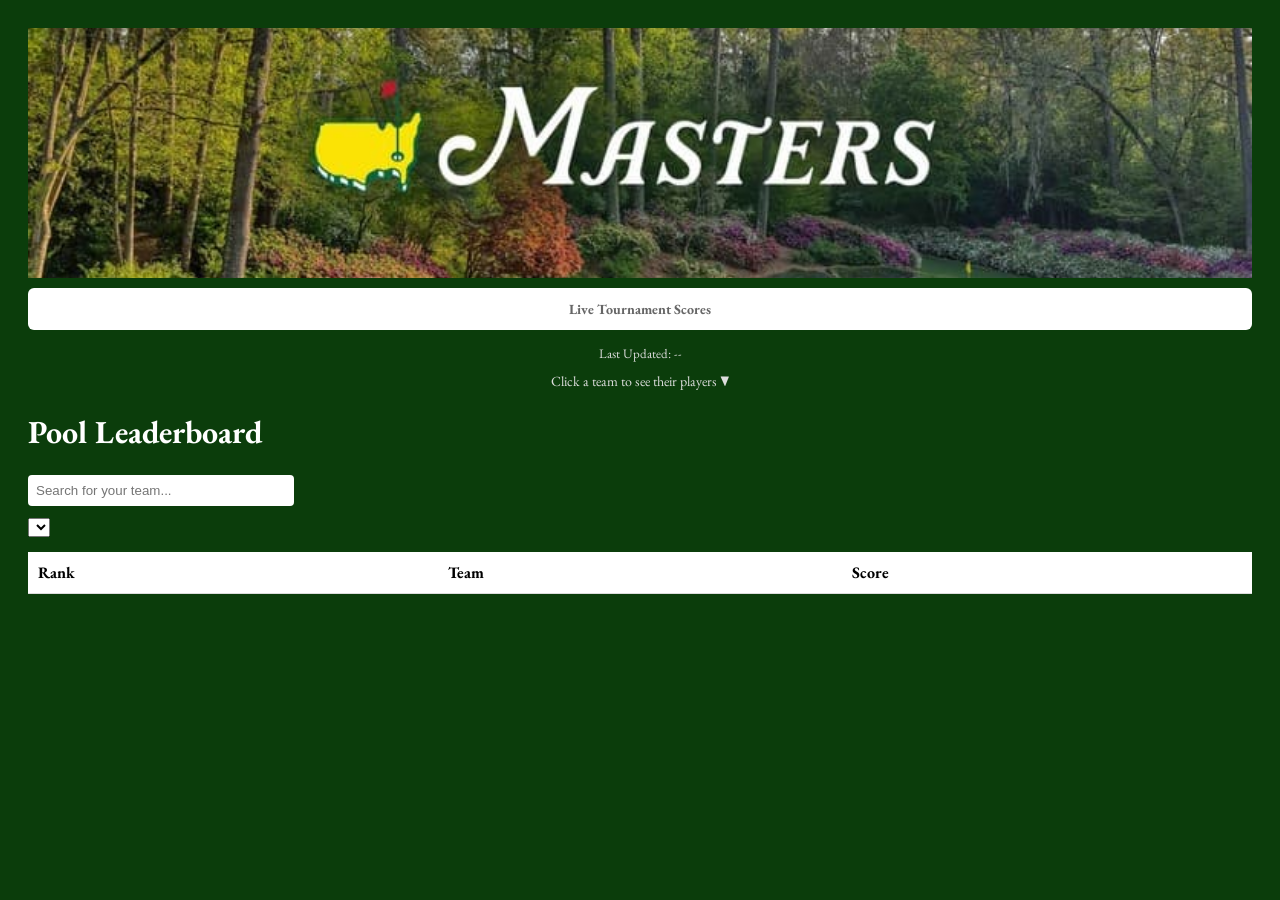
==== index.html @ a0fcf2af "Index file updates" ====
<!DOCTYPE html>
<html>

<head>
<title>Masters Pool Leaderboard</title>

<link rel="stylesheet" href="styles.css">

<link rel="preconnect" href="https://fonts.googleapis.com">
<link rel="preconnect" href="https://fonts.gstatic.com" crossorigin>
<link href="https://fonts.googleapis.com/css2?family=EB+Garamond:ital,wght@0,400..800;1,400..800&display=swap" rel="stylesheet">

</head>

<body>

<div id="header">

<div class="hero-image"></div>

</div>

<div id="tournamentInfo">

<div id="tournamentStatus">
Live Tournament Scores
</div>

</div>

<div id="updateInfo">

<span id="lastUpdated">Last Updated: --</span>

<span class="refreshSpinner"
id ="refreshSpinner">⏳ Updating...</span>

</div>

<div id="expandNote">
Click a team to see their players ▼
</div>

<h1>Pool Leaderboard</h1>

<h2 id="poolTitle"></h2>

<div style="margin-bottom:10px;">
<input 
class="teamSearch"
id="teamSearch"
type="text"
placeholder="Search for your team..."
onkeyup="filterTeams()"
>
</div>

<div style="margin-bottom:15px;">
<select id="poolSelector" onchange="changePool()">
</select>
</div>

<table id="leaderboard">
<thead>
<tr>
<th>Rank</th>
<th>Team</th>
<th>Score</th>
</tr>
</thead>
<tbody></tbody>
</table>

<script>
const API_KEY = "eyJhbGciOiJIUzI1NiIsInR5cCI6IkpXVCJ9.eyJpc3MiOiJzdXBhYmFzZSIsInJlZiI6InB1ZmRjZnNnZGFianRueGZ4dWF0Iiwicm9sZSI6ImFub24iLCJpYXQiOjE3NzM0NjA0MDIsImV4cCI6MjA4OTAzNjQwMn0.p8BiiUN6uHOcVQVDEOEAgc-B4ZsyLQtDqsIZ-tnu63c"

const RESULTS_ENDPOINT =
"https://pufdcfsgdabjtnxfxuat.supabase.co/rest/v1/pool_results?select=*"

let results = []

function normalizeName(name){
return name
.normalize("NFD")
.replace(/[\u0300-\u036f]/g,"")
.toLowerCase()
.trim()
}

function titleCase(name){
return name.replace(/\b\w/g,c=>c.toUpperCase())
}

async function loadHistory(){

const res = await fetch(RESULTS_ENDPOINT,{
headers:{
apikey:API_KEY,
Authorization:`Bearer ${API_KEY}`
}
})

results = await res.json()

console.log("History results:", results)

populateDropdown()

if(results.length){
loadPool(results[0].id)
}

}

results = await res.json()

// sort newest tournaments first
results.sort((a,b)=>
new Date(b.created_at) - new Date(a.created_at)
)

populateDropdown()

if(results.length){

loadPool(results[0].id)

}else{

document.getElementById("poolTitle").innerText =
"No historical results available"

}

}

function populateDropdown(){

const selector = document.getElementById("poolSelector")

selector.innerHTML=""

// group results by year
const years = {}

results.forEach(r=>{
if(!years[r.year]){
years[r.year] = []
}
years[r.year].push(r)
})

// newest year first
Object.keys(years)
.sort((a,b)=>b-a)
.forEach(year=>{

const group = document.createElement("optgroup")
group.label = year

years[year]
.sort((a,b)=>a.tournament_name.localeCompare(b.tournament_name))
.forEach(r=>{

const option = document.createElement("option")

option.value = r.id

option.textContent =
`${r.tournament_name} — ${r.pool_name}`

group.appendChild(option)

})

selector.appendChild(group)

})

}

function changePool(){

const id = document.getElementById("poolSelector").value

loadPool(id)

}

function loadPool(id){

const row = results.find(r => r.id == id)

document.getElementById("poolTitle").innerText =
`${row.year} ${row.tournament_name} — ${row.pool_name}`

document.title =
`${row.year} ${row.tournament_name} — ${row.pool_name}`

let leaderboard = row.leaderboard

// handle JSONB string response
if(typeof leaderboard === "string"){
leaderboard = JSON.parse(leaderboard)
}

renderLeaderboard(leaderboard)

}

function renderLeaderboard(teams){

const tbody = document.querySelector("#leaderboard tbody")
tbody.innerHTML=""

teams.forEach((team,i)=>{

const row=document.createElement("tr")

let medal=""

if(i===0) medal="🥇 "
if(i===1) medal="🥈 "
if(i===2) medal="🥉 "

row.innerHTML=`
<td>${i+1}</td>

<td style="cursor:pointer;font-weight:${i<3?'bold':'normal'}">

<span class="arrow">▶</span>
${medal}${team.name}

</td>

<td>${team.total}</td>
`

tbody.appendChild(row)

const detailRow=document.createElement("tr")

detailRow.style.display="none"

const playerHtml = team.players.map(p=>{

const counting =
team.best4.some(b =>
normalizeName(b.name) === normalizeName(p.name)
)

return `
<div style="display:flex;justify-content:space-between">

<span>
${counting ? "✔" : "✖"} ${titleCase(p.name)}
</span>

<span ${counting?'style="font-weight:bold"':''}>
${p.score}
</span>

</div>
`

}).join("")

detailRow.innerHTML=`
<td colspan="3" style="background:#f3f3f3">
${playerHtml}
</td>
`

tbody.appendChild(detailRow)

row.onclick=()=>{

const expanded =
detailRow.style.display === "table-row"

detailRow.style.display =
expanded ? "none" : "table-row"

const arrow = row.querySelector(".arrow")

arrow.textContent =
expanded ? "▶" : "▼"

}

})

}

function filterTeams(){

const input =
document.getElementById("teamSearch")
.value
.toLowerCase()

const rows =
document.querySelectorAll("#leaderboard tbody tr")

for(let i=0;i<rows.length;i+=2){

const teamRow = rows[i]
const detailRow = rows[i+1]

const text =
teamRow.innerText.toLowerCase()

const match = text.includes(input)

teamRow.style.display =
match ? "" : "none"

detailRow.style.display = "none"

}

}

loadHistory()

</script>

</body>

</html>
---- styles.css ----
:root{

/* Primary tournament colors */
--primary-color:#0b3d0b;
--secondary-color:#083608;
--accent-color:#FFD700;

/* Text colors */
--text-light:#ffffff;
--text-dark:#000000;

/* Hero image */
--hero-image:url("masters_banner.jpg");

}

body{
font-family:"EB Garamond", serif;
background:var(--primary-color);
color:var(--text-light);
padding:20px;
}

table{
width:100%;
border-collapse:collapse;
background:white;
color:black;
}

thead{
  text-align: left;
}

th,td{
padding:10px;
border-bottom:1px solid #ddd;
}

#header{
text-align:center;
margin-bottom:10px;
}

#header img{
max-width:200px;
width:100%;
height:auto;
display:block;
margin:auto;
}

#navbar{
display:flex;
gap:20px;
background:var(--secondary-color);
padding:12px;
margin-bottom:20px;
}

#navbar a{
color:var(--accent-color);
text-decoration:none;
font-weight:bold;
font-size:16px;
}

#navbar a:hover{
text-decoration:underline;
color:#fff3a0;
}

#tournamentInfo{
background:white;
color:black;
padding:12px;
border-radius:6px;
margin-bottom:15px;
text-align:center;
font-weight:bold;
}

.cutline{
color:white;
font-size:18px;
margin-bottom:10px;
font-weight:bold

}

#tournamentStatus{
font-size:14px;
color:#666;
}

#expandNote{
text-align:center;
margin-bottom:10px;
font-size:14px;
color:#ddd;
}

.arrow{
margin-right:8px;
color:#0b3d0b;
font-weight:bold;
}

#leaderboard tbody tr:hover{
background:#f4f4f4;
cursor:pointer;
}

#updateInfo{
text-align:center;
font-size:13px;
margin-bottom:10px;
color:#ddd;
}

.refreshSpinner{
margin-left:10px;
color:var(--accent-color);
font-weight:bold;
display:none;
}

.team{
background:white;
color:black;
padding:10px;
margin-bottom:10px;
border-radius:5px;
}

.team h3{
margin:0;
cursor:pointer;
}

.teamSearch{
padding:8px;
width:250px;
border-radius:4px;
border:none;
}

.players{
display:none;
margin-top:10px;
}

.selected{
background:var(--accent-color);
}

button{
padding:8px;
margin:3px;
}

.player{
display:block;
margin:2px;
}

.tiebreaker{
font-size:11px;
color:#777;
}

.instructions{
background:white;
color:black;
padding:15px;
border-radius:6px;
margin-bottom:20px;
}

.lockCountdown{
text-align:center;
margin-bottom:15px;
font-weight:bold;
color:var(--accent-color);
}

.message{
margin-top:20px;
font-weight:bold;
}

/* The hero image */
.hero-image{

background-image:var(--hero-image);

height:250px;
width:100%;

background-position:center;
background-repeat:no-repeat;
background-size:cover;
position:relative;

}


.oddsAccordion{
background:white;
color:black;
padding:12px;
border-radius:6px;
margin-top:15px;
}

.oddsAccordion summary{
cursor:pointer;
font-weight:bold;
color:#0b3d0b;
}

.oddsAccordion summary:hover{
color:#083608;
}

.favorite,.mid,.longshot{
  display: flex;
  flex-wrap: wrap;
}

.leaderboardKey{
background:white;
color:black;
padding:12px;
border-radius:6px;
margin-bottom:15px;
max-width:520px;
}

.leaderboardKey summary{
cursor:pointer;
font-weight:bold;
color:#0b3d0b;
font-size:16px;
}

.leaderboardKey summary:hover{
color:#083608;
}

.keyRow{
display:flex;
align-items:center;
margin-top:6px;
font-size:14px;
}

.keyIcon{
width:28px;
font-weight:bold;
}

body.valspar{

--primary-color:#004f7c;
--secondary-color:#00395a;
--accent-color:#00a3e0;

--hero-image:url("valspar_banner.png");

}

body.masters{

--primary-color:#0b3d0b;
--secondary-color:#083608;
--accent-color:#FFD700;

--hero-image:url("masters_banner.jpg");

}

body.pga{

--primary-color:#004f7c;
--secondary-color:#00395a;
--accent-color:#00a3e0;

--hero-image:url("pga_banner.jpg");

}
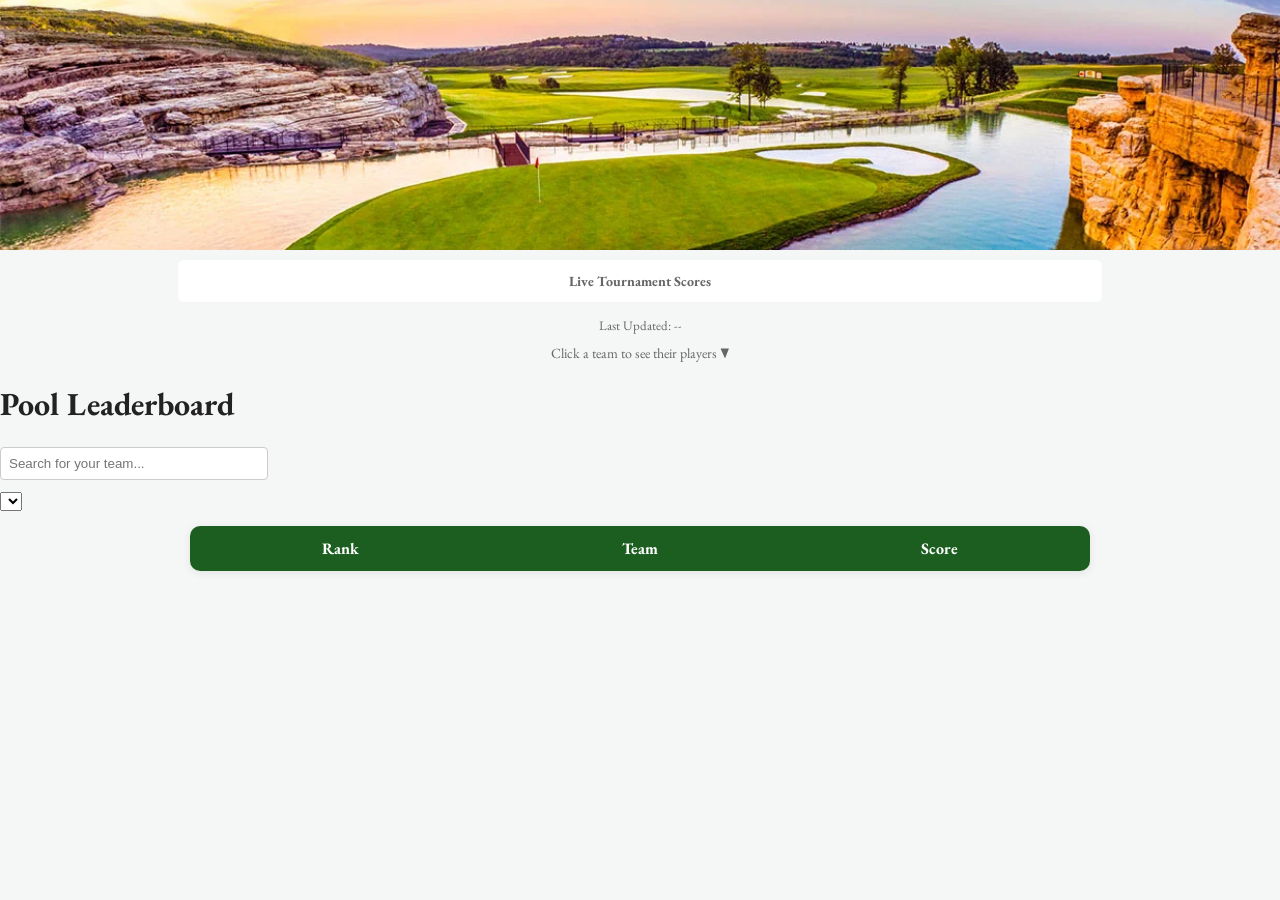
==== commit 42ac0591: "Created themes and a new pga generic theme" ====
--- a/index.html
+++ b/index.html
@@ -2,7 +2,7 @@
 <html>
 
 <head>
-<title>Masters Pool Leaderboard</title>
+<title>History Pool Leaderboard</title>
 
 <link rel="stylesheet" href="styles.css">
 
@@ -80,11 +80,15 @@
 let results = []
 
 function normalizeName(name){
+
+if(!name) return ""
+
 return name
 .normalize("NFD")
 .replace(/[\u0300-\u036f]/g,"")
 .toLowerCase()
 .trim()
+
 }
 
 function titleCase(name){
@@ -110,9 +114,6 @@
 loadPool(results[0].id)
 }
 
-}
-
-results = await res.json()
 
 // sort newest tournaments first
 results.sort((a,b)=>
@@ -246,7 +247,7 @@
 
 const counting =
 team.best4.some(b =>
-normalizeName(b.name) === normalizeName(p.name)
+  normalizeName(b) === normalizeName(p.name)
 )
 
 return `
@@ -256,7 +257,7 @@
 ${counting ? "✔" : "✖"} ${titleCase(p.name)}
 </span>
 
-<span ${counting?'style="font-weight:bold"':''}>
+<span ${counting ? 'style="font-weight:bold"' : ''}>
 ${p.score}
 </span>
 
--- a/styles.css
+++ b/styles.css
@@ -1,41 +1,42 @@
 :root{
 
-/* Primary tournament colors */
---primary-color:#0b3d0b;
---secondary-color:#083608;
---accent-color:#FFD700;
-
-/* Text colors */
+/* ---------- Called Theme ---------- */
+
+--primary-color:#1b5e20;
+--secondary-color:#0f3d13;
+--accent-color:#2e7d32;
+--hero-image:url("pga_banner.png");
+}
+
+/* ---------- DEFAULT PGA THEME ---------- 
+
+--primary-color:#1b5e20;
+--secondary-color:#0f3d13;
+--accent-color:#2e7d32;
+
 --text-light:#ffffff;
 --text-dark:#000000;
 
-/* Hero image */
---hero-image:url("masters_banner.jpg");
-
-}
-
-body{
-font-family:"EB Garamond", serif;
-background:var(--primary-color);
-color:var(--text-light);
-padding:20px;
-}
-
-table{
-width:100%;
-border-collapse:collapse;
-background:white;
-color:black;
-}
-
-thead{
-  text-align: left;
-}
-
-th,td{
-padding:10px;
-border-bottom:1px solid #ddd;
-}
+--hero-image:url("pga_banner.png"); */
+
+/* ---------- GLOBAL ---------- */
+
+body {
+  margin: 0;
+  font-family: 'EB Garamond', serif;
+  background: #f5f7f6;
+  color: #222;
+}
+
+/* container feel */
+#tournamentInfo,
+#updateInfo,
+#expandNote {
+  max-width: 900px;
+  margin: auto;
+}
+
+/* ---------- HEADER ---------- */
 
 #header{
 text-align:center;
@@ -50,9 +51,23 @@
 margin:auto;
 }
 
+/* ---------- HERO ---------- */
+
+.hero-image{
+background-image:var(--hero-image);
+height:250px;
+width:100%;
+background-position:center;
+background-repeat:no-repeat;
+background-size:cover;
+}
+
+/* ---------- NAVBAR ---------- */
+
 #navbar{
 display:flex;
 gap:20px;
+justify-content:center;
 background:var(--secondary-color);
 padding:12px;
 margin-bottom:20px;
@@ -67,8 +82,10 @@
 
 #navbar a:hover{
 text-decoration:underline;
-color:#fff3a0;
-}
+color:#ffffff;
+}
+
+/* ---------- INFO ---------- */
 
 #tournamentInfo{
 background:white;
@@ -80,14 +97,6 @@
 font-weight:bold;
 }
 
-.cutline{
-color:white;
-font-size:18px;
-margin-bottom:10px;
-font-weight:bold
-
-}
-
 #tournamentStatus{
 font-size:14px;
 color:#666;
@@ -97,25 +106,73 @@
 text-align:center;
 margin-bottom:10px;
 font-size:14px;
-color:#ddd;
-}
-
-.arrow{
-margin-right:8px;
-color:#0b3d0b;
-font-weight:bold;
-}
-
-#leaderboard tbody tr:hover{
-background:#f4f4f4;
-cursor:pointer;
-}
+color:#666;
+}
+
+/* ---------- LEADERBOARD ---------- */
+
+table {
+  width: 90%;
+  max-width: 900px;
+  margin: auto;
+  border-collapse: collapse;
+  background: white;
+  border-radius: 10px;
+  overflow: hidden;
+  box-shadow: 0 2px 8px rgba(0,0,0,0.08);
+}
+
+thead {
+  background: var(--primary-color);
+  color: white;
+}
+
+th, td {
+  padding: 12px;
+  text-align: center;
+}
+
+tbody tr:nth-child(even) {
+  background: #f3f3f3;
+}
+
+tbody tr:hover {
+  background: #e8f5e9;
+  cursor:pointer;
+}
+
+/* ---------- TOP 3 ---------- */
+
+tbody tr:nth-child(1) {
+  background: #fff8e1;
+  font-weight: bold;
+}
+
+tbody tr:nth-child(2) {
+  background: #f1f1f1;
+}
+
+tbody tr:nth-child(3) {
+  background: #f5efe6;
+}
+
+/* ---------- CUTLINE ---------- */
+
+.cutline{
+color:var(--primary-color);
+font-size:18px;
+margin-bottom:10px;
+font-weight:bold;
+text-align:center;
+}
+
+/* ---------- STATUS ---------- */
 
 #updateInfo{
 text-align:center;
 font-size:13px;
 margin-bottom:10px;
-color:#ddd;
+color:#666;
 }
 
 .refreshSpinner{
@@ -124,6 +181,8 @@
 font-weight:bold;
 display:none;
 }
+
+/* ---------- TEAMS ---------- */
 
 .team{
 background:white;
@@ -138,31 +197,38 @@
 cursor:pointer;
 }
 
+.players{
+display:none;
+margin-top:10px;
+}
+
+/* ---------- BUTTONS ---------- */
+
+button{
+padding:8px;
+margin:3px;
+}
+
+.player{
+display:block;
+margin:2px;
+}
+
+.selected{
+background:var(--accent-color);
+color:white;
+}
+
+/* ---------- SEARCH ---------- */
+
 .teamSearch{
 padding:8px;
 width:250px;
 border-radius:4px;
-border:none;
-}
-
-.players{
-display:none;
-margin-top:10px;
-}
-
-.selected{
-background:var(--accent-color);
-}
-
-button{
-padding:8px;
-margin:3px;
-}
-
-.player{
-display:block;
-margin:2px;
-}
+border:1px solid #ccc;
+}
+
+/* ---------- TEXT ---------- */
 
 .tiebreaker{
 font-size:11px;
@@ -189,23 +255,10 @@
 font-weight:bold;
 }
 
-/* The hero image */
-.hero-image{
-
-background-image:var(--hero-image);
-
-height:250px;
-width:100%;
-
-background-position:center;
-background-repeat:no-repeat;
-background-size:cover;
-position:relative;
-
-}
-
-
-.oddsAccordion{
+/* ---------- ACCORDIONS ---------- */
+
+.oddsAccordion,
+.leaderboardKey{
 background:white;
 color:black;
 padding:12px;
@@ -213,40 +266,24 @@
 margin-top:15px;
 }
 
-.oddsAccordion summary{
-cursor:pointer;
-font-weight:bold;
-color:#0b3d0b;
-}
-
-.oddsAccordion summary:hover{
-color:#083608;
-}
-
-.favorite,.mid,.longshot{
-  display: flex;
-  flex-wrap: wrap;
-}
-
 .leaderboardKey{
-background:white;
-color:black;
-padding:12px;
-border-radius:6px;
 margin-bottom:15px;
 max-width:520px;
 }
 
+.oddsAccordion summary,
 .leaderboardKey summary{
 cursor:pointer;
 font-weight:bold;
-color:#0b3d0b;
-font-size:16px;
-}
-
+color:var(--primary-color);
+}
+
+.oddsAccordion summary:hover,
 .leaderboardKey summary:hover{
-color:#083608;
-}
+color:var(--secondary-color);
+}
+
+/* ---------- KEY ---------- */
 
 .keyRow{
 display:flex;
@@ -260,32 +297,61 @@
 font-weight:bold;
 }
 
+/* ---------- TIERS ---------- */
+
+.favorite,.mid,.longshot{
+display:flex;
+flex-wrap:wrap;
+}
+
+/* ---------- ARROW ---------- */
+
+.arrow{
+margin-right:8px;
+color:var(--primary-color);
+font-weight:bold;
+}
+
+/* ---------- THEMES ---------- */
+
+/* Masters */
+body.masters{
+--primary-color:#0b3d0b;
+--secondary-color:#083608;
+--accent-color:#FFD700;
+--hero-image:url("masters_banner.jpg");
+}
+
+/* Valspar */
 body.valspar{
-
 --primary-color:#004f7c;
 --secondary-color:#00395a;
 --accent-color:#00a3e0;
-
 --hero-image:url("valspar_banner.png");
-
-}
-
-body.masters{
-
---primary-color:#0b3d0b;
---secondary-color:#083608;
---accent-color:#FFD700;
-
---hero-image:url("masters_banner.jpg");
-
-}
-
+}
+
+/* PGA Generic (default override if needed) */
 body.pga{
-
---primary-color:#004f7c;
---secondary-color:#00395a;
---accent-color:#00a3e0;
-
---hero-image:url("pga_banner.jpg");
+--primary-color:#1b5e20;
+--secondary-color:#0f3d13;
+--accent-color:#2e7d32;
+--hero-image:url("pga_banner.png");
+}
+
+/* ---------- MOBILE ---------- */
+
+@media (max-width: 600px) {
+
+  table {
+    font-size: 12px;
+  }
+
+  th, td {
+    padding: 8px;
+  }
+
+  .hero-image {
+    height: 160px;
+  }
 
 }
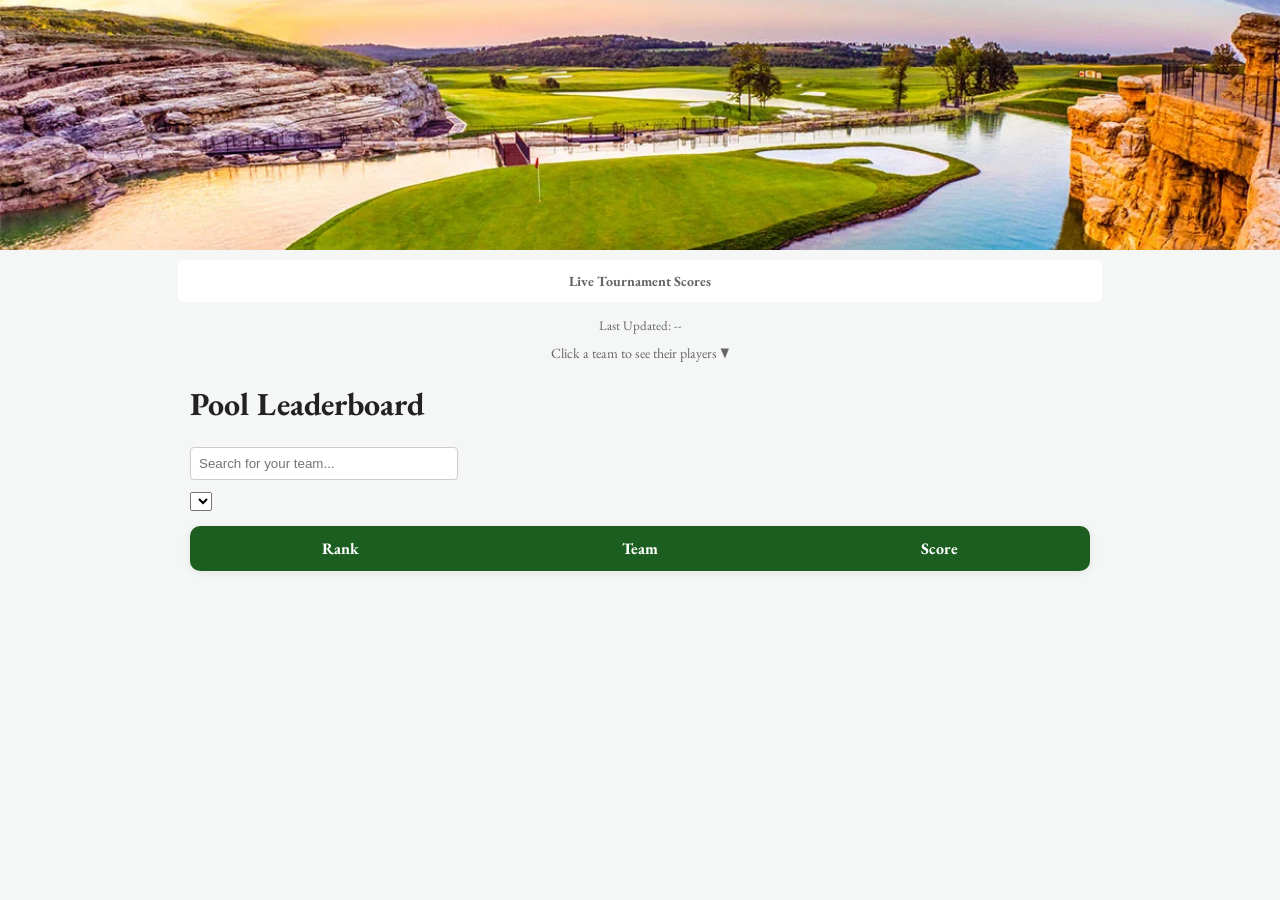
==== commit 366a0735: "Styled headerSection and corrected hero image" ====
--- a/index.html
+++ b/index.html
@@ -41,6 +41,8 @@
 Click a team to see their players ▼
 </div>
 
+
+<div class="headerSection">
 <h1>Pool Leaderboard</h1>
 
 <h2 id="poolTitle"></h2>
@@ -58,6 +60,7 @@
 <div style="margin-bottom:15px;">
 <select id="poolSelector" onchange="changePool()">
 </select>
+</div>
 </div>
 
 <table id="leaderboard">
--- a/styles.css
+++ b/styles.css
@@ -60,6 +60,7 @@
 background-position:center;
 background-repeat:no-repeat;
 background-size:cover;
+position:relative;
 }
 
 /* ---------- NAVBAR ---------- */
@@ -83,6 +84,15 @@
 #navbar a:hover{
 text-decoration:underline;
 color:#ffffff;
+}
+
+/* ---------- HEADER SECTION ---------- */
+
+
+.headerSection {
+  width: 90%;
+  max-width: 900px;
+  margin: auto;
 }
 
 /* ---------- INFO ---------- */
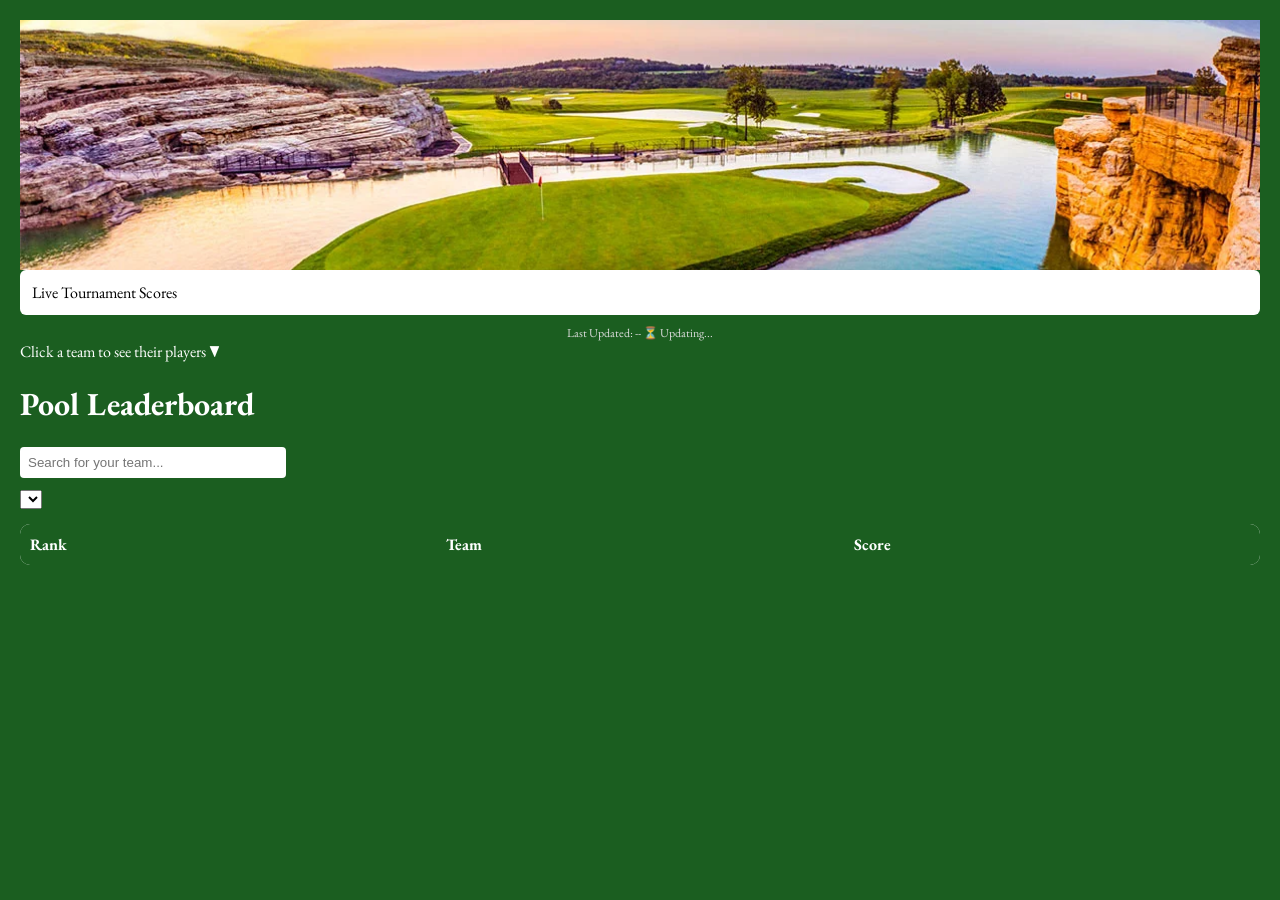
==== commit 9c0bf957: "Merged updated styles and pool_results fixes" ====
--- a/index.html
+++ b/index.html
@@ -217,7 +217,25 @@
 const tbody = document.querySelector("#leaderboard tbody")
 tbody.innerHTML=""
 
+teams.sort((a,b)=>{
+
+  if(a.total !== b.total){
+    return a.total - b.total
+  }
+
+  return (b.tiebreaker ?? 0) - (a.tiebreaker ?? 0)
+})
+
+const leaderScore = teams[0]?.total ?? 0
+
 teams.forEach((team,i)=>{
+
+const shotsBack = team.total - leaderScore
+
+const shotsBackText =
+  shotsBack === 0
+    ? "Leader"
+    : `${shotsBack} ${shotsBack === 1 ? "shot" : "shots"} back`
 
 const row=document.createElement("tr")
 
@@ -233,11 +251,19 @@
 <td style="cursor:pointer;font-weight:${i<3?'bold':'normal'}">
 
 <span class="arrow">▶</span>
-${medal}${team.name}
+${medal}${titleCase(team.name)}
+${team.tiebreaker !== undefined ? `
+  <div class="tiebreaker">
+    Tiebreaker: ${team.tiebreaker.toFixed(1)}
+  </div>
+` : ""}
 
 </td>
 
-<td>${team.total}</td>
+<td>
+  ${team.total}
+  <div class="tiebreaker">${shotsBackText}</div>
+</td>
 `
 
 tbody.appendChild(row)
@@ -252,6 +278,8 @@
 team.best4.some(b =>
   normalizeName(b) === normalizeName(p.name)
 )
+
+const leaderScore = teams[0]?.total ?? 0
 
 return `
 <div style="display:flex;justify-content:space-between">
--- a/styles.css
+++ b/styles.css
@@ -1,367 +1,299 @@
 :root{
-
-/* ---------- Called Theme ---------- */
-
---primary-color:#1b5e20;
---secondary-color:#0f3d13;
---accent-color:#2e7d32;
---hero-image:url("pga_banner.png");
-}
-
-/* ---------- DEFAULT PGA THEME ---------- 
-
---primary-color:#1b5e20;
---secondary-color:#0f3d13;
---accent-color:#2e7d32;
-
---text-light:#ffffff;
---text-dark:#000000;
-
---hero-image:url("pga_banner.png"); */
-
-/* ---------- GLOBAL ---------- */
-
-body {
-  margin: 0;
-  font-family: 'EB Garamond', serif;
-  background: #f5f7f6;
-  color: #222;
-}
-
-/* container feel */
-#tournamentInfo,
-#updateInfo,
-#expandNote {
-  max-width: 900px;
-  margin: auto;
-}
-
-/* ---------- HEADER ---------- */
-
-#header{
-text-align:center;
-margin-bottom:10px;
+  /* THEME (from original) */
+  --primary-color:#1b5e20;
+  --secondary-color:#0f3d13;
+  --accent-color:#2e7d32;
+
+  --text-light:#ffffff;
+  --text-dark:#000000;
+
+  --bg-light:#ffffff;
+  --bg-muted:#f3f3f3;
+
+  --hero-image:url("pga_banner.png");
+}
+
+/* THEMES */
+body.masters{
+  --primary-color:#0b3d0b;
+  --secondary-color:#083608;
+  --accent-color:#FFD700;
+  --hero-image:url("masters_banner.jpg");
+}
+
+body.valspar{
+  --primary-color:#004f7c;
+  --secondary-color:#00395a;
+  --accent-color:#00a3e0;
+  --hero-image:url("valspar_banner.png");
+}
+
+body.pga{
+  --primary-color:#1b5e20;
+  --secondary-color:#0f3d13;
+  --accent-color:#2e7d32;
+  --hero-image:url("pga_banner.png");
+}
+
+/* BASE (MOBILE FIRST) */
+body{
+  margin:0;
+  font-family:"EB Garamond", serif;
+  background:var(--primary-color);
+  color:var(--text-light);
+  padding:12px;
+  font-size:14px;
+}
+
+/* HERO */
+.hero-image{
+  background-image:var(--hero-image);
+  height:120px;
+  width:100%;
+  background-position:center;
+  background-size:cover;
+}
+
+/* HEADER */
+.header{
+  text-align:center;
+  margin-bottom:10px;
 }
 
 #header img{
-max-width:200px;
-width:100%;
-height:auto;
-display:block;
-margin:auto;
-}
-
-/* ---------- HERO ---------- */
-
-.hero-image{
-background-image:var(--hero-image);
-height:250px;
-width:100%;
-background-position:center;
-background-repeat:no-repeat;
-background-size:cover;
-position:relative;
-}
-
-/* ---------- NAVBAR ---------- */
-
-#navbar{
-display:flex;
-gap:20px;
-justify-content:center;
-background:var(--secondary-color);
-padding:12px;
-margin-bottom:20px;
-}
-
-#navbar a{
-color:var(--accent-color);
-text-decoration:none;
-font-weight:bold;
-font-size:16px;
-}
-
-#navbar a:hover{
-text-decoration:underline;
-color:#ffffff;
-}
-
-/* ---------- HEADER SECTION ---------- */
-
-
-.headerSection {
-  width: 90%;
-  max-width: 900px;
-  margin: auto;
-}
-
-/* ---------- INFO ---------- */
-
+  max-width:200px;
+  width:100%;
+  display:block;
+  margin:auto;
+}
+
+/* NAVBAR */
+.navbar{
+  display:flex;
+  justify-content:space-between;
+  align-items:center;
+  background:var(--secondary-color);
+  padding:12px;
+  margin-bottom:20px;
+}
+
+#hamburger{
+  font-size:26px;
+  cursor:pointer;
+  color:var(--accent-color);
+}
+
+/* MOBILE MENU */
+#navMenu{
+  position:fixed;
+  top:0;
+  right:0;
+  height:100%;
+  width:260px;
+  transform:translateX(100%);
+  transition:transform 0.3s ease;
+  background:var(--secondary-color);
+  display:flex;
+  flex-direction:column;
+  padding:70px 20px;
+  z-index:1000;
+}
+
+#navMenu.active{
+  transform:translateX(0);
+}
+
+#navMenu a{
+  padding:14px;
+  margin-bottom:8px;
+  border-radius:6px;
+  text-decoration:none;
+  background:rgba(255,255,255,0.05);
+  color:var(--accent-color);
+}
+
+#navMenu a:hover{
+  background:rgba(255,255,255,0.15);
+  color:var(--text-light);
+}
+
+#overlay{
+  position:fixed;
+  inset:0;
+  background:rgba(0,0,0,0.5);
+  display:none;
+}
+
+#overlay.active{
+  display:block;
+}
+
+/* CONTENT BLOCKS */
+.instructions,
+.oddsAccordion,
+.leaderboardKey,
 #tournamentInfo{
-background:white;
-color:black;
-padding:12px;
-border-radius:6px;
-margin-bottom:15px;
-text-align:center;
-font-weight:bold;
-}
-
-#tournamentStatus{
-font-size:14px;
-color:#666;
-}
-
-#expandNote{
-text-align:center;
-margin-bottom:10px;
-font-size:14px;
-color:#666;
-}
-
-/* ---------- LEADERBOARD ---------- */
-
-table {
-  width: 90%;
-  max-width: 900px;
-  margin: auto;
-  border-collapse: collapse;
-  background: white;
-  border-radius: 10px;
-  overflow: hidden;
-  box-shadow: 0 2px 8px rgba(0,0,0,0.08);
-}
-
-thead {
-  background: var(--primary-color);
-  color: white;
-}
-
-th, td {
-  padding: 12px;
-  text-align: center;
-}
-
-tbody tr:nth-child(even) {
-  background: #f3f3f3;
-}
-
-tbody tr:hover {
-  background: #e8f5e9;
+  background:var(--bg-light);
+  color:var(--text-dark);
+  padding:12px;
+  border-radius:6px;
+  margin-bottom:10px;
+}
+
+/* TEXT */
+.cutline{
+  font-size:16px;
+  font-weight:bold;
+  color:var(--primary-color);
+  text-align:center;
+}
+
+#updateInfo{
+  text-align:center;
+  font-size:12px;
+  color:#ddd;
+}
+
+.lockCountdown{
+  text-align:center;
+  font-weight:bold;
+  color:var(--accent-color);
+}
+
+/* TABLE */
+table{
+  width:100%;
+  border-collapse:collapse;
+  background:var(--bg-light);
+  color:var(--text-dark);
+  border-radius:10px;
+  overflow:hidden;
+}
+
+thead{
+  background:var(--primary-color);
+  color:var(--text-light);
+}
+
+th, td{
+  padding:8px;
+  text-align:left;
+}
+
+/* ROW STYLING */
+tbody tr:nth-child(even){
+  background:var(--bg-muted);
+}
+
+tbody tr:hover{
+  background:#e8f5e9;
   cursor:pointer;
 }
 
-/* ---------- TOP 3 ---------- */
-
-tbody tr:nth-child(1) {
-  background: #fff8e1;
-  font-weight: bold;
-}
-
-tbody tr:nth-child(2) {
-  background: #f1f1f1;
-}
-
-tbody tr:nth-child(3) {
-  background: #f5efe6;
-}
-
-/* ---------- CUTLINE ---------- */
-
-.cutline{
-color:var(--primary-color);
-font-size:18px;
-margin-bottom:10px;
-font-weight:bold;
-text-align:center;
-}
-
-/* ---------- STATUS ---------- */
-
-#updateInfo{
-text-align:center;
-font-size:13px;
-margin-bottom:10px;
-color:#666;
-}
-
-.refreshSpinner{
-margin-left:10px;
-color:var(--accent-color);
-font-weight:bold;
-display:none;
-}
-
-/* ---------- TEAMS ---------- */
-
+/* TOP 3 */
+tbody tr:nth-child(1){
+  background:#fff8e1;
+  font-weight:bold;
+}
+
+tbody tr:nth-child(2){
+  background:#f1f1f1;
+}
+
+tbody tr:nth-child(3){
+  background:#f5efe6;
+}
+
+/* TEAM */
 .team{
-background:white;
-color:black;
-padding:10px;
-margin-bottom:10px;
-border-radius:5px;
-}
-
-.team h3{
-margin:0;
-cursor:pointer;
+  background:var(--bg-light);
+  color:var(--text-dark);
+  padding:10px;
+  margin-bottom:10px;
+  border-radius:5px;
 }
 
 .players{
-display:none;
-margin-top:10px;
-}
-
-/* ---------- BUTTONS ---------- */
-
+  display:none;
+  margin-top:8px;
+}
+
+/* SEARCH */
+.search-container{
+  display:flex;
+  flex-direction:column-reverse;
+  margin-bottom:10px;
+}
+
+.teamSearch{
+  padding:8px;
+  border-radius:4px;
+  border:none;
+}
+
+/* BUTTONS */
 button{
-padding:8px;
-margin:3px;
-}
-
-.player{
-display:block;
-margin:2px;
+  padding:8px;
+  margin:3px;
 }
 
 .selected{
-background:var(--accent-color);
-color:white;
-}
-
-/* ---------- SEARCH ---------- */
-
-.teamSearch{
-padding:8px;
-width:250px;
-border-radius:4px;
-border:1px solid #ccc;
-}
-
-/* ---------- TEXT ---------- */
-
-.tiebreaker{
-font-size:11px;
-color:#777;
-}
-
-.instructions{
-background:white;
-color:black;
-padding:15px;
-border-radius:6px;
-margin-bottom:20px;
-}
-
-.lockCountdown{
-text-align:center;
-margin-bottom:15px;
-font-weight:bold;
-color:var(--accent-color);
-}
-
-.message{
-margin-top:20px;
-font-weight:bold;
-}
-
-/* ---------- ACCORDIONS ---------- */
-
-.oddsAccordion,
-.leaderboardKey{
-background:white;
-color:black;
-padding:12px;
-border-radius:6px;
-margin-top:15px;
-}
-
-.leaderboardKey{
-margin-bottom:15px;
-max-width:520px;
-}
-
+  background:var(--accent-color);
+  color:white;
+}
+
+/* ACCORDION */
 .oddsAccordion summary,
 .leaderboardKey summary{
-cursor:pointer;
-font-weight:bold;
-color:var(--primary-color);
-}
-
-.oddsAccordion summary:hover,
-.leaderboardKey summary:hover{
-color:var(--secondary-color);
-}
-
-/* ---------- KEY ---------- */
-
-.keyRow{
-display:flex;
-align-items:center;
-margin-top:6px;
-font-size:14px;
-}
-
-.keyIcon{
-width:28px;
-font-weight:bold;
-}
-
-/* ---------- TIERS ---------- */
-
-.favorite,.mid,.longshot{
-display:flex;
-flex-wrap:wrap;
-}
-
-/* ---------- ARROW ---------- */
-
-.arrow{
-margin-right:8px;
-color:var(--primary-color);
-font-weight:bold;
-}
-
-/* ---------- THEMES ---------- */
-
-/* Masters */
-body.masters{
---primary-color:#0b3d0b;
---secondary-color:#083608;
---accent-color:#FFD700;
---hero-image:url("masters_banner.jpg");
-}
-
-/* Valspar */
-body.valspar{
---primary-color:#004f7c;
---secondary-color:#00395a;
---accent-color:#00a3e0;
---hero-image:url("valspar_banner.png");
-}
-
-/* PGA Generic (default override if needed) */
-body.pga{
---primary-color:#1b5e20;
---secondary-color:#0f3d13;
---accent-color:#2e7d32;
---hero-image:url("pga_banner.png");
-}
-
-/* ---------- MOBILE ---------- */
-
-@media (max-width: 600px) {
-
-  table {
-    font-size: 12px;
-  }
-
-  th, td {
-    padding: 8px;
-  }
-
-  .hero-image {
-    height: 160px;
-  }
-
+  cursor:pointer;
+  color:var(--primary-color);
+}
+
+/* DESKTOP */
+@media (min-width:768px){
+
+  body{
+    padding:20px;
+    font-size:16px;
+  }
+
+  .hero-image{
+    height:250px;
+  }
+
+  #hamburger{
+    display:none;
+  }
+
+  #navMenu{
+    position:static;
+    flex-direction:row;
+    height:auto;
+    width:100%;
+    padding:0;
+    transform:none;
+    justify-content:space-between;
+  }
+
+  #navMenu a{
+    background:none;
+    flex:1;
+    text-align:center;
+  }
+
+  #navMenu a:hover{
+    text-decoration:underline;
+  }
+
+  .search-container{
+    flex-direction:row;
+  }
+
+  th, td{
+    padding:10px;
+  }
+
+  .teamSearch{
+    width:250px;
+  }
 }
